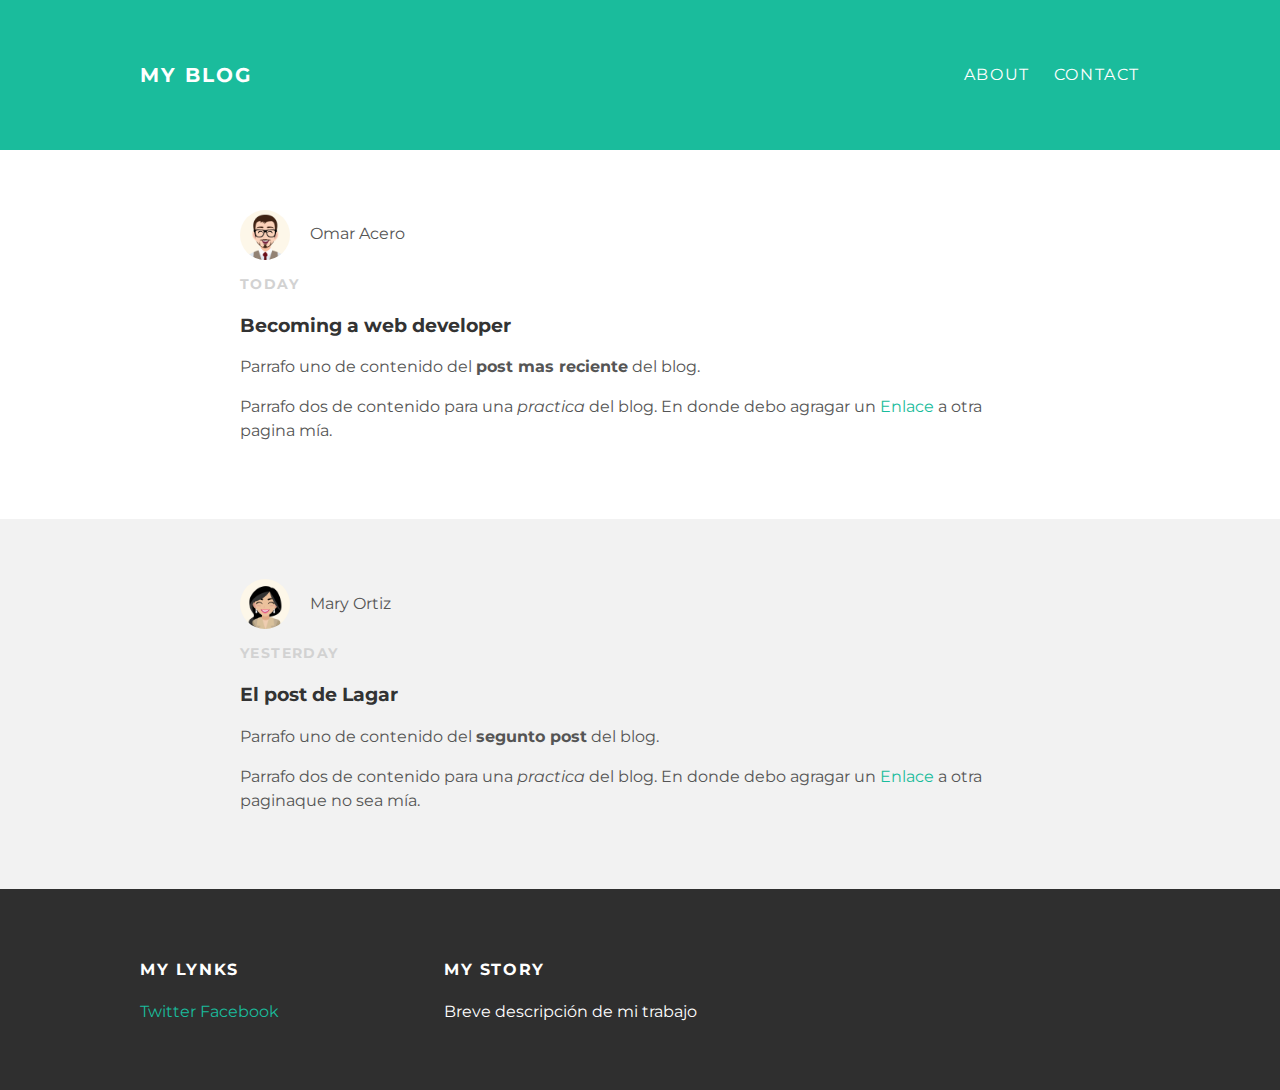
==== index.html @ ed33e52d "Add files via upload" ====
<!DOCTYPE html>
<html lang="en">

<head>
	<meta charset="UTF-8">
	<link rel="stylesheet" href="styles.css">
	<title>My blog</title>
</head>

<body>

	<div id="header">
		<div class="container">
			<a id="header-title" href="index.html">My blog</a>
			<ul id="header-nav">
				<li><a href="about.html">About</a></li>
				<li><a href="mailto:o_acero@hotmail.com">Contact</a></li>
			</ul>
		</div>
	</div>

	<div id="content">
		<div class="post-container">
			<div class="post">
				<div class="post-author">
					<img src="image01.png" alt="Omar Acero">
					<span>Omar Acero</span>
				</div>
				<p class="post-date">Today</p>
				<h3 class="post-title">Becoming a web developer</h3>
				<div class="post-content">
					<p>Parrafo uno de contenido del <strong>post mas reciente</strong> del blog.</p>
					<p>Parrafo dos de contenido para una <em>practica</em> del blog. En donde debo agragar un
						<a href="https:youtube.com">Enlace</a> a otra pagina mía. </p>
				</div>
			</div>
		</div>


		<div class="post-container">
			<div class="post">
				<div class="post-author">
					<img src="image02.png" alt="Mary Ortiz">
					<span>Mary Ortiz</span>
				</div>
				<p class="post-date">Yesterday</p>
				<h3 class="post-title">El post de Lagar</h3>
				<div class="post-content">
					<p>Parrafo uno de contenido del <strong>segunto post</strong> del blog.</p>
					<p>Parrafo dos de contenido para una <em>practica</em> del blog. En donde debo agragar un
						<a href="https:youtube.com">Enlace</a> a otra paginaque no sea mía. </p>
				</div>
			</div>
		</div>

	</div>

	<div id="footer">
		<div class="container">
			<div class="column">
				<h4>My lynks</h4>
				<p>
					<a href="https:www.twitter.com/@o_acero">Twitter</a>
					<a href="https:www.facebook.com/arq.omar">Facebook</a>
				</p>
			</div>
			<div class="column">
				<h4>My Story</h4>
				<p>Breve descripción de mi trabajo</p>
			</div>
		</div>
	</div>

</body></html>
---- styles.css ----
@import url('https://fonts.googleapis.com/css?family=Montserrat:400,700&display=swap');

body {
	font-family: "Montserrat", sans-serif;

	color: #555;
	margin: 0;
}

#header {
	background: #1abc9c;
	height: 150px;
	line-height: 150px;
	padding: 0 40px;
}

#header a {
	color: white;
	text-decoration: none;

	text-transform: uppercase;
	letter-spacing: 0.1em;
}

#header a:hover {
	color: #222;
}

#header-title {
	display: block;
	float: left;

	font-size: 20px;
	font-weight: bold;
}

#header-nav {
	display: block;
	float: right;
	margin-top: 0;
}

#header-nav li {
	display: inline;
	padding-left: 20px;
}

.container {
	max-width: 1000px;
	margin: 0 auto;
}

#footer {
	background-color: #2f2f2f;
	padding: 50px 40px;
}

.column {
	min-width: 300px;
	display: inline-block;
	vertical-align: top;
}

#footer h4 {
	color: white;
	text-transform: uppercase;
	letter-spacing: 0.1em;
}

#footer p {
	color: white;
}

a {
	color: #1abc9c;
	text-decoration: none;
}

a:hover {
	color: #f6a623;
}

.post,
.about {
	max-width: 800px;
	margin: 0 auto;
	padding: 60px 0;
}

.post-author img {
	width: 50px;
	height: 50px;
	vertical-align: middle;
}

.post-author span {
	margin-left: 16px;
}

.post-date {
	color: #d2d2d2;

	font-size: 14px;
	font-weight: bold;

	text-transform: uppercase;
	letter-spacing: 0.1em;
}

h1,
h2,
h3,
h4 {
	color: #333;
}

p {
	line-height: 1.5;
}

.about-author img {
	width: 200px;
	height: 200px;
	vertical-align: middle;
}

.about {
	text-align: center;
}

.post-container:nth-child(even) {
	background-color: #f2f2f2;
}

.about-author img,
.post-author img {
	border-radius: 50%;
}
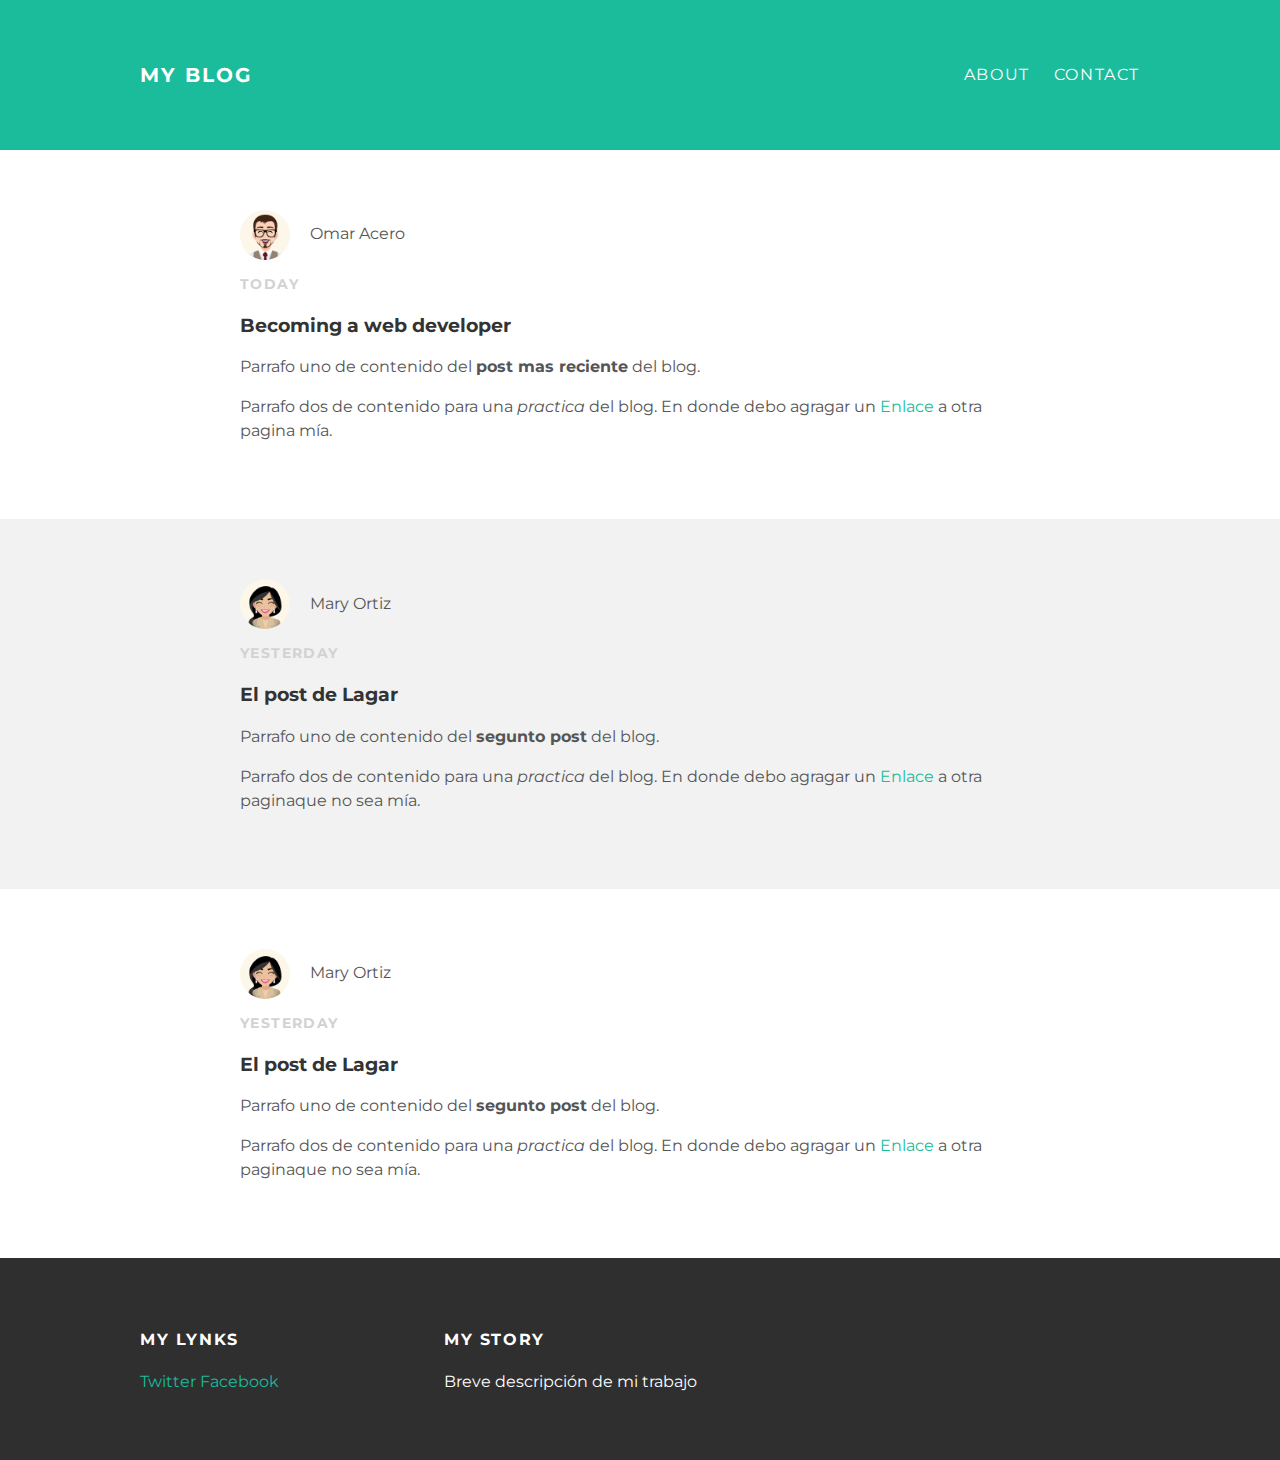
==== commit c803cf69: "Update index.html" ====
--- a/index.html
+++ b/index.html
@@ -52,6 +52,22 @@
 				</div>
 			</div>
 		</div>
+		
+		<div class="post-container">
+			<div class="post">
+				<div class="post-author">
+					<img src="image02.png" alt="Mary Ortiz">
+					<span>Mary Ortiz</span>
+				</div>
+				<p class="post-date">Yesterday</p>
+				<h3 class="post-title">El post de Lagar</h3>
+				<div class="post-content">
+					<p>Parrafo uno de contenido del <strong>segunto post</strong> del blog.</p>
+					<p>Parrafo dos de contenido para una <em>practica</em> del blog. En donde debo agragar un
+						<a href="https:youtube.com">Enlace</a> a otra paginaque no sea mía. </p>
+				</div>
+			</div>
+		</div>
 
 	</div>
 
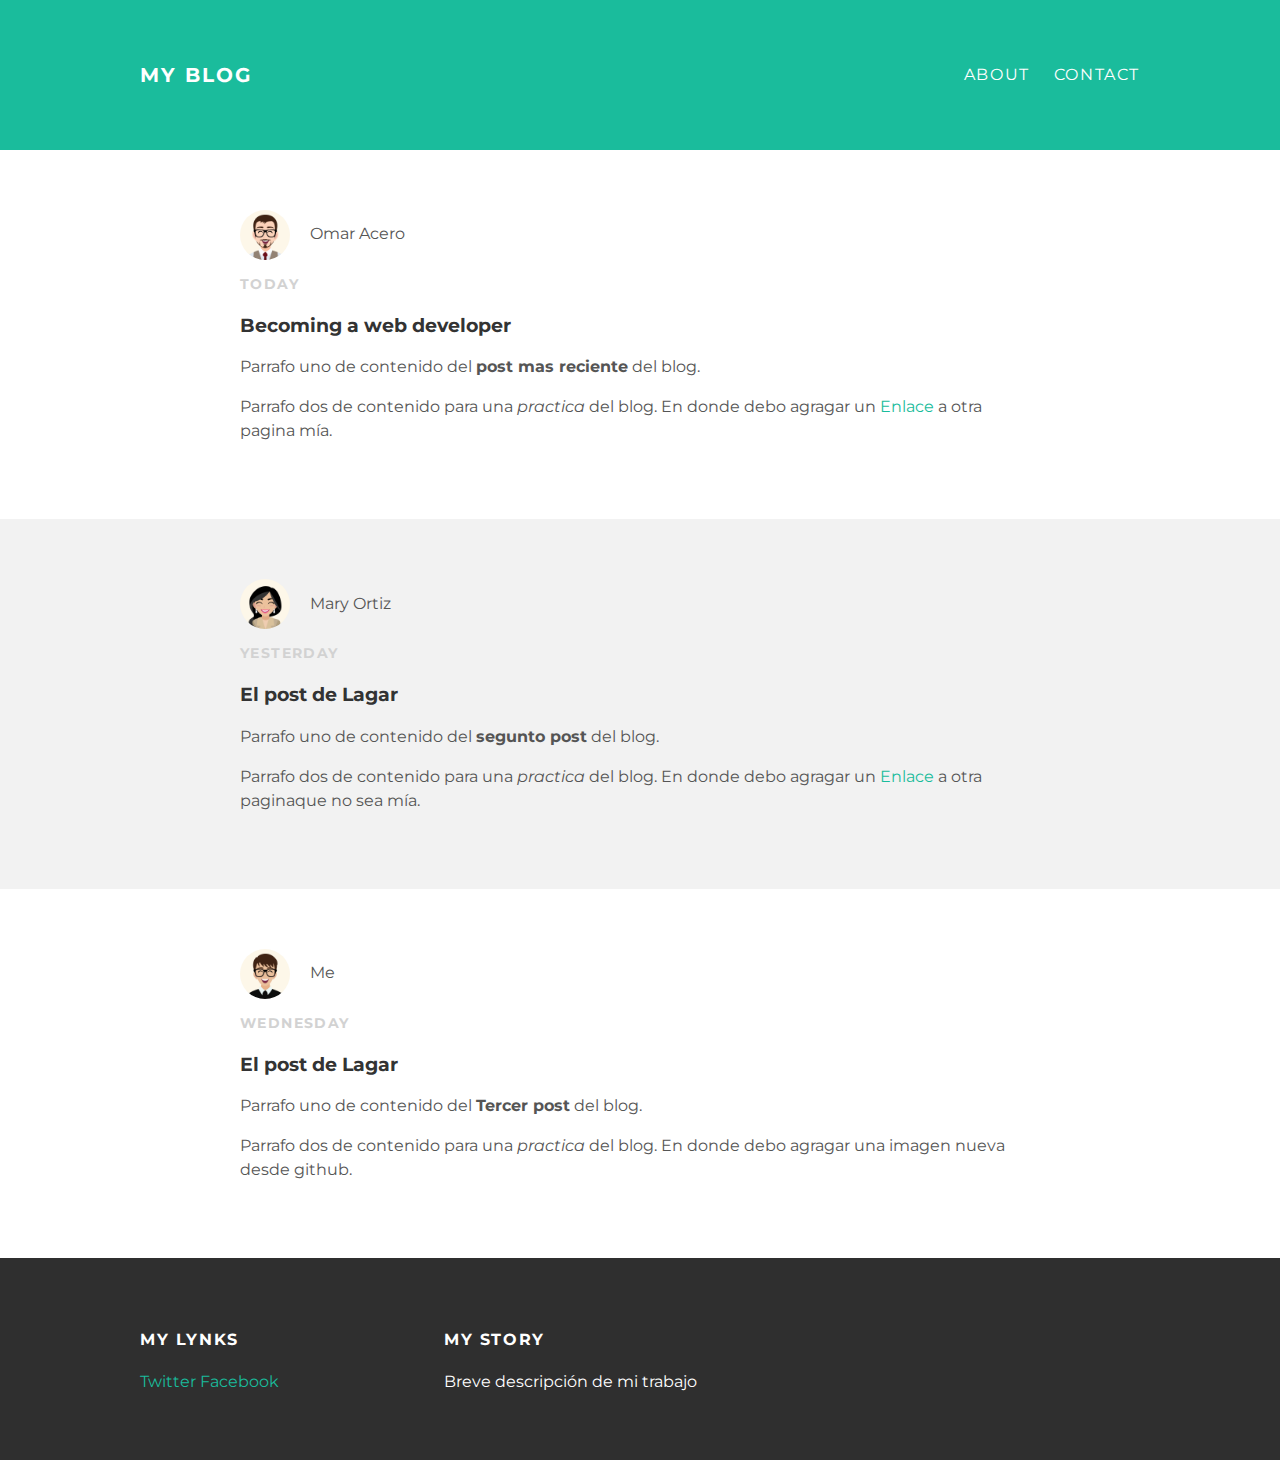
==== commit 69d26673: "Update index.html" ====
--- a/index.html
+++ b/index.html
@@ -56,15 +56,14 @@
 		<div class="post-container">
 			<div class="post">
 				<div class="post-author">
-					<img src="image02.png" alt="Mary Ortiz">
-					<span>Mary Ortiz</span>
+					<img src="me.png" alt="Me">
+					<span>Me</span>
 				</div>
-				<p class="post-date">Yesterday</p>
+				<p class="post-date">Wednesday</p>
 				<h3 class="post-title">El post de Lagar</h3>
 				<div class="post-content">
-					<p>Parrafo uno de contenido del <strong>segunto post</strong> del blog.</p>
-					<p>Parrafo dos de contenido para una <em>practica</em> del blog. En donde debo agragar un
-						<a href="https:youtube.com">Enlace</a> a otra paginaque no sea mía. </p>
+					<p>Parrafo uno de contenido del <strong>Tercer post</strong> del blog.</p>
+					<p>Parrafo dos de contenido para una <em>practica</em> del blog. En donde debo agragar una imagen nueva desde github. </p>
 				</div>
 			</div>
 		</div>
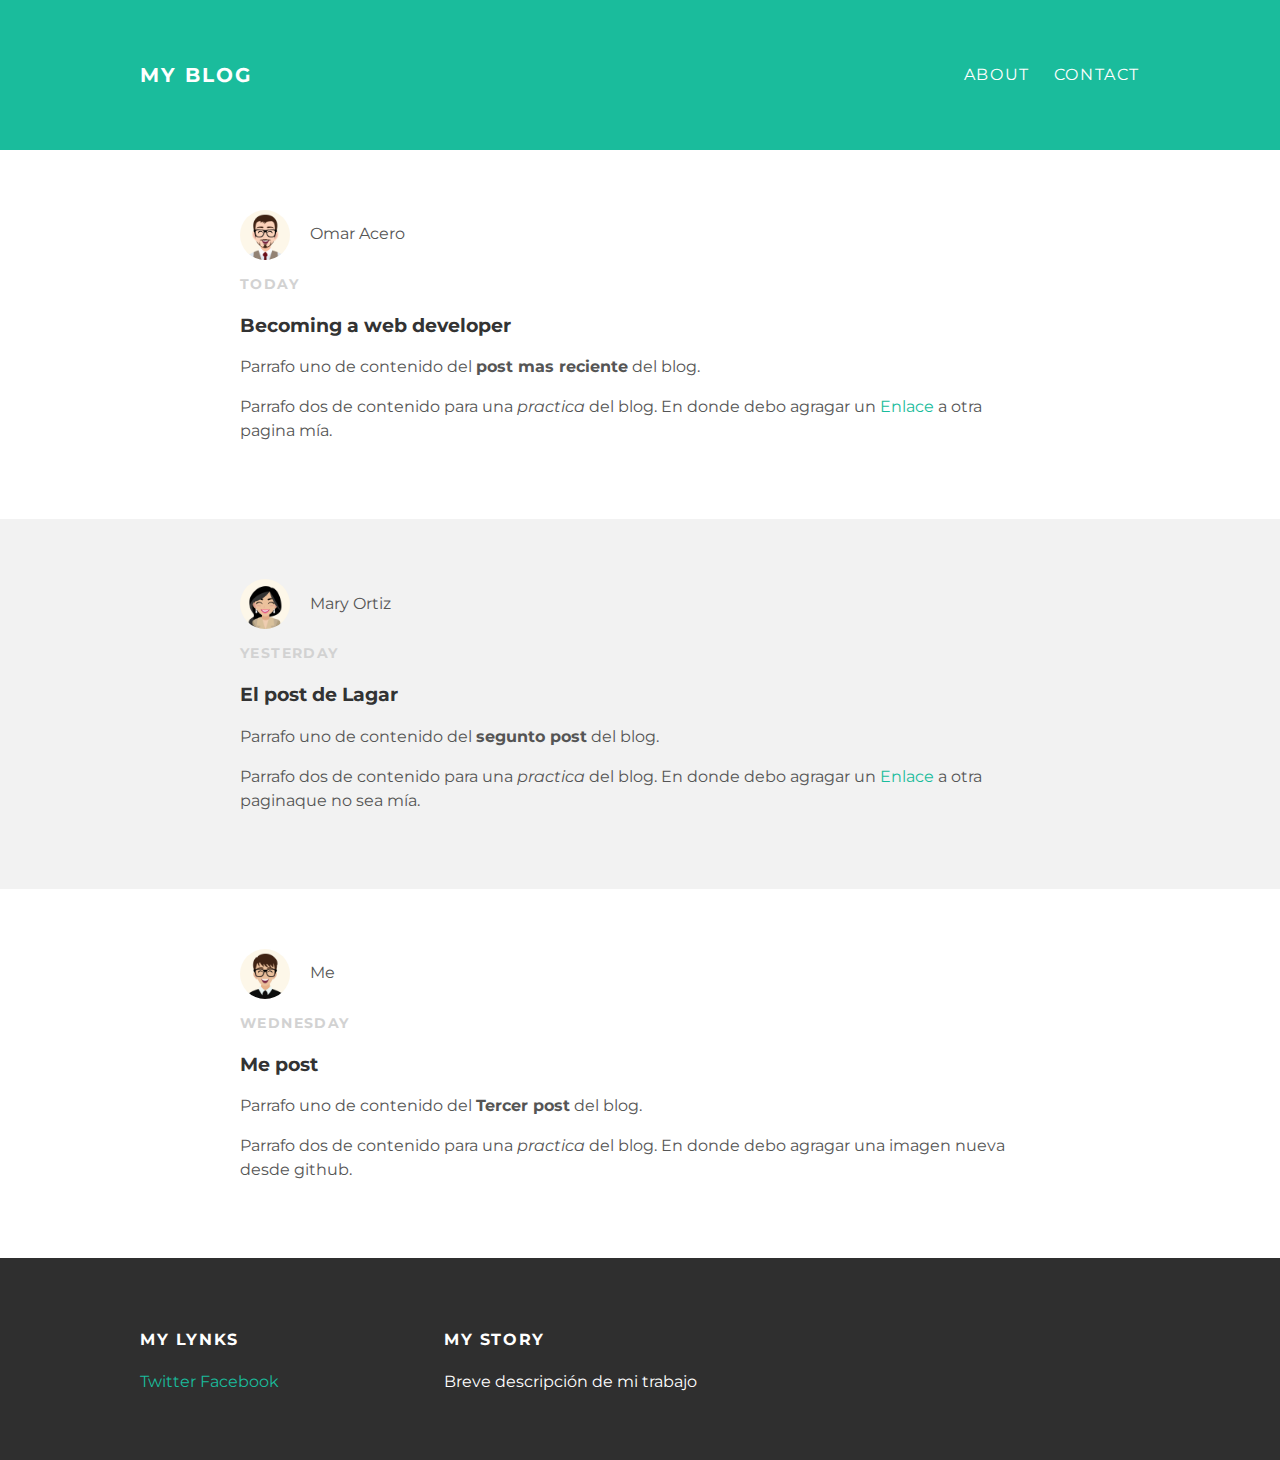
==== commit b9aeb146: "Update index.html" ====
--- a/index.html
+++ b/index.html
@@ -60,7 +60,7 @@
 					<span>Me</span>
 				</div>
 				<p class="post-date">Wednesday</p>
-				<h3 class="post-title">El post de Lagar</h3>
+				<h3 class="post-title">Me post</h3>
 				<div class="post-content">
 					<p>Parrafo uno de contenido del <strong>Tercer post</strong> del blog.</p>
 					<p>Parrafo dos de contenido para una <em>practica</em> del blog. En donde debo agragar una imagen nueva desde github. </p>
